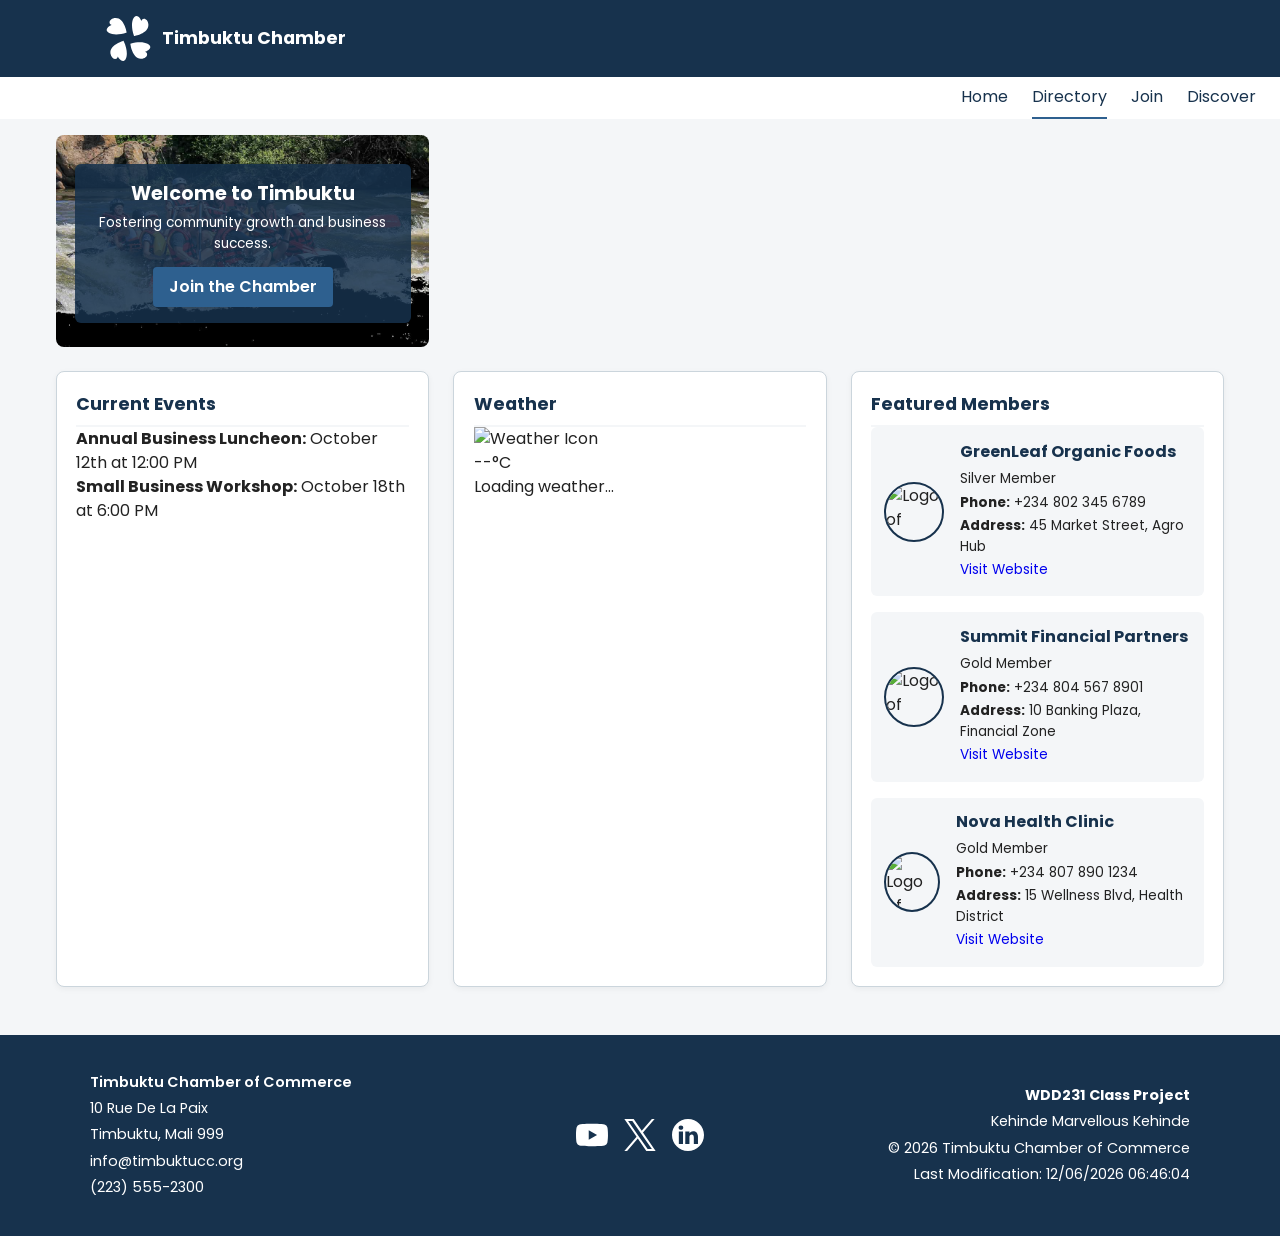
==== chamber/index.html @ e99e4661 "done" ====
<!DOCTYPE html>
<html lang="en">
<head>
   <meta charset="UTF-8">
   <meta name="viewport" content="width=device-width, initial-scale=1.0">
   <meta name="description" content="Timbuktu Chamber of Commerce Member Directory featuring local businesses, organizations, and community partners.">
   <meta name="author" content="Kehinde Marvellous Kehinde">

<!-- Facebook Open Graph Meta Tags -->
   <meta property="og:title" content="Timbuktu Chamber of Commerce Member Directory">
   <meta property="og:description" content="Browse local businesses, organizations, and community partners in the Timbuktu Chamber directory.">
   <meta property="og:image" content="https://kellymarv1.github.io/wdd231/chamber/images/chamber-hero.jpg">
   <meta property="og:url" content="https://kellymarv1.github.io/wdd231/chamber/directory.html">

   <title>Member Directory | Timbuktu Chamber of Commerce</title>

   <!-- Favicon -->
   <link rel="icon" href="images/favicon.ico">

   <!-- Google Fonts -->
   <link rel="preconnect" href="https://fonts.googleapis.com">
   <link rel="preconnect" href="https://fonts.gstatic.com" crossorigin>
   <link href="https://fonts.googleapis.com/css2?family=Poppins:wght@400;500;600;700&display=swap" rel="stylesheet">

   <!-- CSS Styles -->
   <link rel="stylesheet" href="styles/normalize.css">
   <link rel="stylesheet" href="styles/small.css">
   <link rel="stylesheet" href="styles/large.css" media="screen and (min-width: 768px)">

   <!-- JavaScript -->
   <script src="scripts/navigation.js" defer></script>
   <script src="scripts/date.js" defer></script>
   <script src="scripts/directory.js" defer></script>
   <script src="scripts/home.js" defer></script>
   <script src="scripts/weather.js" defer></script>
</head>
<body>

   <header>
       <div class="header-top">
           <div class="logo-area">
               <img src="images/logo.svg" alt="Timbuktu Chamber Logo">
               <span>Timbuktu Chamber</span>
           </div>
           <button id="menuButton" class="menu-button" aria-label="Open navigation menu">☰</button>
       </div>
       <nav id="primaryNav">
           <a href="index.html">Home</a>
           <a href="directory.html" class="active">Directory</a>
           <a href="join.html">Join</a>
           <a href="discover.html">Discover</a>
       </nav>
   </header>

   <main class="home-grid">
   <!-- Hero Section with Image and CTA -->
   <section class="hero">
       <img src="images/chamber-hero.jpg" alt="Timbuktu Community View" width="1200" height="600">
       <div class="hero-cta">
           <h2>Welcome to Timbuktu</h2>
           <p>Fostering community growth and business success.</p>
           <a href="join.html" class="cta-button">Join the Chamber</a>
       </div>
   </section>

   <!-- Current Events Section -->
   <section class="card events-card">
       <h2>Current Events</h2>
       <ul>
           <li><strong>Annual Business Luncheon:</strong> October 12th at 12:00 PM</li>
           <li><strong>Small Business Workshop:</strong> October 18th at 6:00 PM</li>
       </ul>
   </section>

   <!-- Weather Section -->
<section class="card weather-card">
   <h2>Weather</h2>
   <div class="weather-content">
       <img id="weather-icon" src="" alt="Weather Icon">
       <p><span id="current-temp">--</span>&deg;C</p>
       <p id="weather-desc">Loading weather...</p>
   </div>
   <div id="forecast-container">
       <!-- 3-day forecast injected via JS -->
   </div>
</section>

   <!-- Company Spotlights Section -->
   <section class="card spotlights-section">
       <h2>Featured Members</h2>
       <div id="spotlightContainer" class="spotlight-grid">
           <!-- Randomized Gold/Silver spotlights loaded via JavaScript -->
       </div>
   </section>
   </main>

   <footer>
       <div class="footer-content">
           <!-- Left Section: Chamber Info -->
           <div class="footer-col chamber-details">
               <h2>Timbuktu Chamber of Commerce</h2>
               <p>10 Rue De La Paix</p>
               <p>Timbuktu, Mali 999</p>
               <p>info@timbuktucc.org</p>
               <p>(223) 555-2300</p>
           </div>

           <!-- Middle Section: Social Icons -->
           <div class="footer-col social-links">
               <a href="https://youtube.com" target="_blank" rel="noopener noreferrer" aria-label="YouTube">
                   <img src="images/youtube.svg" alt="YouTube icon">
               </a>
               <a href="https://x.com" target="_blank" rel="noopener noreferrer" aria-label="X(formerly Twitter)">
                   <img src="images/x-twitter.svg" alt="X(formerly Twitter) icon">
               </a>
               <a href="https://linkedin.com" target="_blank" rel="noopener noreferrer" aria-label="LinkedIn">
                   <img src="images/linkedin.svg" alt="LinkedIn icon">
               </a>
           </div>

           <!-- Right Section: Project & Student Info -->
           <div class="footer-col project-details">
               <p><strong>WDD231 Class Project</strong></p>
               <p>Kehinde Marvellous Kehinde</p>
               <p>&copy; <span id="currentyear"></span> Timbuktu Chamber of Commerce</p>
               <p class="highlight">Last Modification: <span id="lastmodified"></span></p>
           </div>
       </div>
   </footer>

</body>
</html>
---- chamber/styles/small.css ----
:root {
  --primary-color: #17324d;
  --secondary-color: #2e608f;
  --accent-color: #f4f6f8;
  --text-color: #222222;
}

body {
  font-family: 'Poppins', sans-serif, Arial, sans-serif;
  color: var(--text-color);
  margin: 0;
  padding: 0;
  background-color: var(--accent-color);
}

/* Header & Mobile Logo Contrast */
header {
  background-color: var(--primary-color);
  color: white;
}

.header-top {
  display: flex;
  justify-content: space-between;
  align-items: center;
  padding: 1rem;
}

.logo-area {
  display: flex;
  align-items: center;
  gap: 0.7rem;
  color: white; /* Ensures high contrast on dark mobile header */
  text-decoration: none;
  font-size: 1.1rem;
  font-weight: 700;
}

.logo-area img {
  width: 45px;
  height: 45px;
  filter: brightness(0) invert(1); /* Ensures logo is visible on dark background */
}

.menu-button {
  background: none;
  border: none;
  color: white;
  font-size: 1.8rem;
  cursor: pointer;
}

/* Mobile Navigation Menu */
nav {
  display: none;
  flex-direction: column;
  background-color: var(--primary-color);
}

nav.open {
  display: flex;
}

nav a {
  color: white;
  text-decoration: none;
  padding: 0.8rem 1rem;
  text-align: center;
  border-top: 1px solid rgba(255, 255, 255, 0.1);
}

nav a:hover, nav a.active {
  background-color: var(--secondary-color);
}

/* Main Content Layout */
main {
  padding: 1rem;
  max-width: 1200px;
  margin: 0 auto;
}

main h1 {
  text-align: center;
  color: var(--primary-color);
}

/* ==============================
  VIEW TOGGLE BUTTONS
============================== */
.view-toggle {
  display: flex;
  justify-content: center;
  gap: 1rem;
  margin: 1rem 0 1.5rem;
}

.view-btn {
  padding: 0.6rem 1.2rem;
  background-color: white;
  border: 2px solid var(--primary-color);
  color: var(--primary-color);
  font-family: inherit;
  font-size: 0.95rem;
  font-weight: 600;
  border-radius: 6px;
  cursor: pointer;
}

.view-btn:hover,
.view-btn.active {
  background-color: var(--primary-color);
  color: white;
}

/* ==============================
  MEMBER CONTAINER - GRID VIEW
============================== */
#memberContainer.grid {
  display: grid;
  grid-template-columns: 1fr;
  gap: 1rem;
}

#memberContainer.grid .member-card {
  background-color: #ffffff;
  border: 1px solid #cbd5dc;
  border-radius: 8px;
  padding: 1.5rem;
  text-align: center;
  box-shadow: 0 2px 6px rgba(0, 0, 0, 0.08);
}

#memberContainer.grid .member-card img {
  width: 100px;
  height: 100px;
  object-fit: cover;
  border-radius: 50%;
  margin-bottom: 1rem;
  border: 3px solid var(--primary-color);
}

#memberContainer.grid .member-card h2 {
  margin: 0 0 0.5rem;
  color: var(--primary-color);
  font-size: 1.2rem;
}

#memberContainer.grid .membership-level {
  font-weight: 600;
  color: var(--secondary-color);
  margin-bottom: 0.8rem;
  font-size: 0.9rem;
}

#memberContainer.grid .member-card p {
  margin: 0.4rem 0;
  font-size: 0.9rem;
}

#memberContainer.grid .member-desc {
  margin-top: 0.8rem;
  font-style: italic;
  color: #555;
}

/* ==============================
  MEMBER CONTAINER - LIST VIEW
============================== */
#memberContainer.list {
  display: flex;
  flex-direction: column;
  gap: 0.5rem;
}

#memberContainer.list .member-card {
  display: flex;
  justify-content: space-between;
  align-items: center;
  background-color: #ffffff;
  border: 1px solid #cbd5dc;
  padding: 0.8rem 1rem;
  border-radius: 6px;
  text-align: left;
}

#memberContainer.list .member-card img,
#memberContainer.list .member-desc,
#memberContainer.list .membership-level {
  display: none;
}

#memberContainer.list .member-info {
  display: flex;
  justify-content: space-between;
  align-items: center;
  width: 100%;
  gap: 1rem;
  flex-wrap: wrap;
}

#memberContainer.list .member-info h2 {
  margin: 0;
  font-size: 1rem;
  color: var(--primary-color);
  flex: 2;
  min-width: 150px;
}

#memberContainer.list .member-info p {
  margin: 0;
  font-size: 0.85rem;
  flex: 1;
}

/* ==============================
  HOME PAGE STYLES (MOBILE)
============================== */
.home-main {
  display: flex;
  flex-direction: column;
  gap: 1.5rem;
}

.hero {
  position: relative;
  width: 100%;
  max-height: 400px;
  overflow: hidden;
  border-radius: 8px;
}

.hero img {
  width: 100%;
  height: 100%;
  object-fit: cover;
  display: block;
}

.hero-cta {
  position: absolute;
  bottom: 1.5rem;
  left: 50%;
  transform: translateX(-50%);
  background-color: rgba(23, 50, 77, 0.85);
  color: white;
  padding: 1rem 1.5rem;
  text-align: center;
  border-radius: 6px;
  width: 90%;
  max-width: 400px;
}

.hero-cta h2 {
  margin: 0 0 0.3rem;
  font-size: 1.2rem;
  color: white;
}

.hero-cta p {
  margin: 0 0 0.8rem;
  font-size: 0.85rem;
}

.cta-button {
  display: inline-block;
  background-color: var(--secondary-color);
  color: white;
  text-decoration: none;
  padding: 0.5rem 1rem;
  font-weight: 600;
  border-radius: 4px;
  transition: background-color 0.2s;
}

.cta-button:hover {
  background-color: #1c3d5a;
}

.home-grid {
  display: flex;
  flex-direction: column;
  gap: 1.5rem;
}

.card {
  background-color: #ffffff;
  border: 1px solid #cbd5dc;
  border-radius: 8px;
  padding: 1.2rem;
  box-shadow: 0 2px 6px rgba(0, 0, 0, 0.05);
}

.card h2 {
  margin-top: 0;
  color: var(--primary-color);
  font-size: 1.1rem;
  border-bottom: 2px solid var(--accent-color);
  padding-bottom: 0.5rem;
}

.current-weather {
  display: flex;
  align-items: center;
  gap: 1rem;
  margin-bottom: 1.2rem;
}

.temp-display {
  font-size: 1.5rem;
  font-weight: 700;
  margin: 0;
  color: var(--primary-color);
}

.forecast-box {
  border-top: 1px solid #eee;
  padding-top: 0.5rem;
  font-size: 0.9rem;
}

.spotlight-grid {
  display: flex;
  flex-direction: column;
  gap: 1rem;
}

.spotlight-card {
  display: flex;
  align-items: center;
  gap: 1rem;
  background-color: var(--accent-color);
  padding: 0.8rem;
  border-radius: 6px;
}

.spotlight-card img {
  width: 60px;
  height: 60px;
  object-fit: cover;
  border-radius: 50%;
  border: 2px solid var(--primary-color);
  filter: none; /* Keep member logos in full color */
}

.spotlight-info h3 {
  margin: 0 0 0.3rem;
  font-size: 1rem;
  color: var(--primary-color);
}

.spotlight-info p {
  margin: 0.2rem 0;
  font-size: 0.85rem;
}

/* ==============================
  FOOTER LAYOUT (MOBILE)
============================== */
footer {
  background-color: var(--primary-color);
  color: white;
  padding: 2rem 1rem;
  text-align: center;
  margin-top: 2rem;
}

.footer-content {
  display: flex;
  flex-direction: column;
  gap: 1.5rem;
  max-width: 1100px;
  margin: 0 auto;
}

.footer-col p {
  margin: 0.3rem 0;
  font-size: 0.9rem;
  color: white;
}

.footer-col h2 {
  font-weight: 600;
  margin: 0.3rem 0;
  font-size: 0.9rem;
  color: white;
}

.social-links {
  display: flex;
  justify-content: center;
  gap: 1rem;
}

.social-links img {
  width: 32px;
  height: 32px;
  filter: brightness(0) invert(1); /* Turns icons white for high contrast */
}
---- chamber/styles/large.css ----
@media screen and (min-width: 768px) {
  
  /* Header Desktop Adjustments */
 header {
   background-color: var(--primary-color);
   color: white;
}
  .logo-area {
      color: white; /* Dark text on white desktop header */
  }

  .menu-button {
      display: none;
  }

  nav {
      display: flex;
      flex-direction: row;
      justify-content: flex-end;
      background-color: white;
      gap: 1.5rem;
      padding-right: 1.5rem;
  }

  nav a {
      color: var(--primary-color);
      border-top: none;
      padding: 0.5rem 0;
  }

  nav a:hover, nav a.active {
      background-color: transparent;
      border-bottom: 2px solid var(--secondary-color);
  }

  .header-top {
      max-width: 1100px;
      margin: 0 auto;
  }

  /* 3-column Grid for member cards */
  #memberContainer.grid {
      grid-template-columns: repeat(3, 1fr);
      gap: 1.5rem;
      padding: 0;
  }

  #memberContainer.list {
      padding: 0;
  }

  /* Home Page Desktop 3-Column Layout Grid */
  .home-grid {
      display: grid;
      grid-template-columns: repeat(3, 1fr);
      gap: 1.5rem;
  }

  .events-card {
      grid-column: 1 / 2;
  }

  .weather-card {
      grid-column: 2 / 3;
  }

  .spotlights-section {
      grid-column: 3 / 4;
  }

  .spotlight-grid {
      flex-direction: column;
  }

  /* 3-column Footer Layout matching wireframe */
  .footer-content {
      display: grid;
      grid-template-columns: repeat(3, 1fr);
      text-align: left;
      align-items: center;
      gap: 2rem;
  }

  .social-links {
      justify-content: center;
  }

  .project-details {
      text-align: right;
  }
}
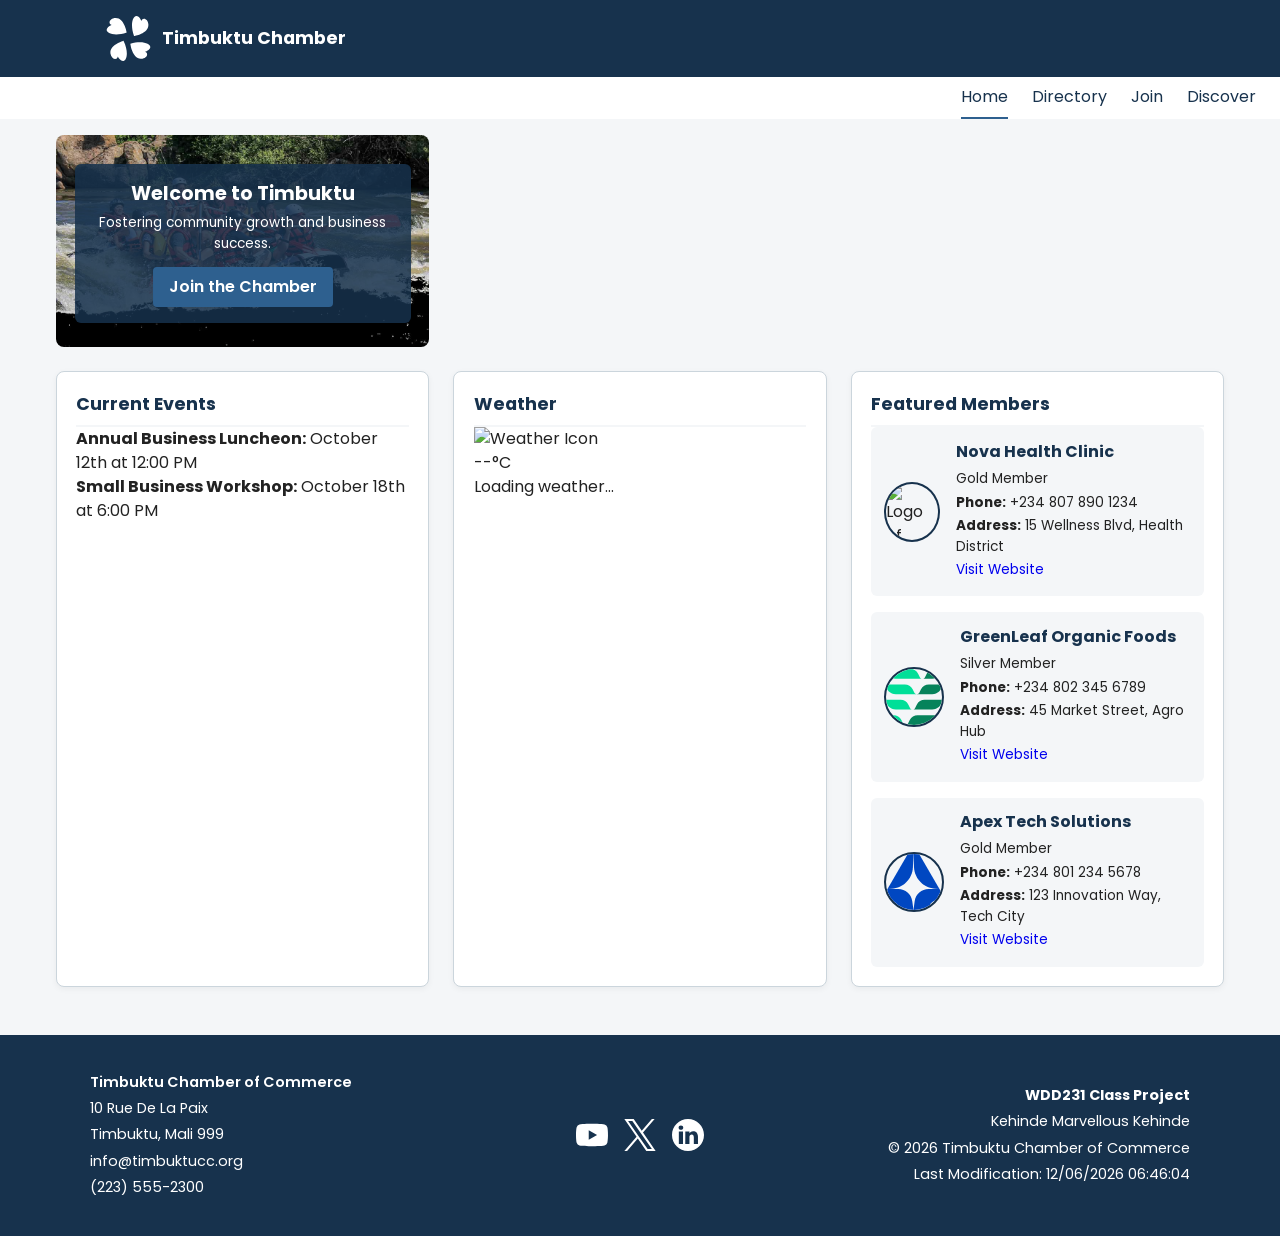
==== commit 2455f987: "done" ====
--- a/chamber/index.html
+++ b/chamber/index.html
@@ -46,7 +46,7 @@
        </div>
        <nav id="primaryNav">
            <a href="index.html">Home</a>
-           <a href="directory.html" class="active">Directory</a>
+           <a href="directory.html">Directory</a>
            <a href="join.html">Join</a>
            <a href="discover.html">Discover</a>
        </nav>
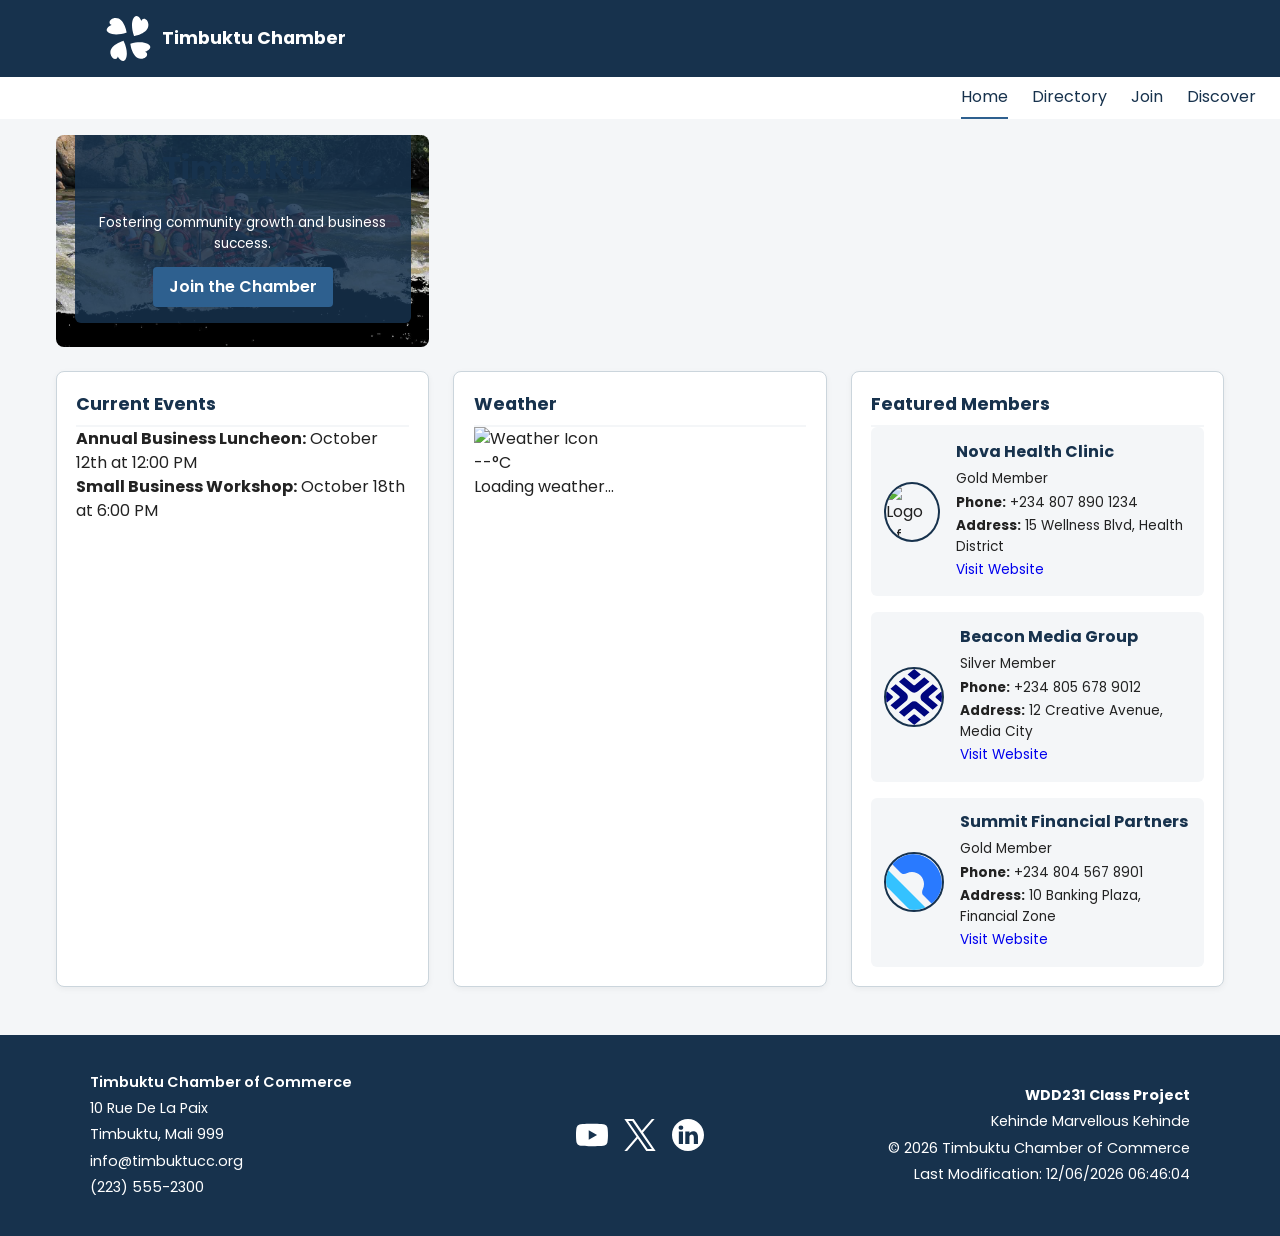
==== commit 5542457c: "hvh" ====
--- a/chamber/index.html
+++ b/chamber/index.html
@@ -57,7 +57,7 @@
    <section class="hero">
        <img src="images/chamber-hero.jpg" alt="Timbuktu Community View" width="1200" height="600">
        <div class="hero-cta">
-           <h2>Welcome to Timbuktu</h2>
+           <h1>Welcome to Timbuktu</h1>
            <p>Fostering community growth and business success.</p>
            <a href="join.html" class="cta-button">Join the Chamber</a>
        </div>
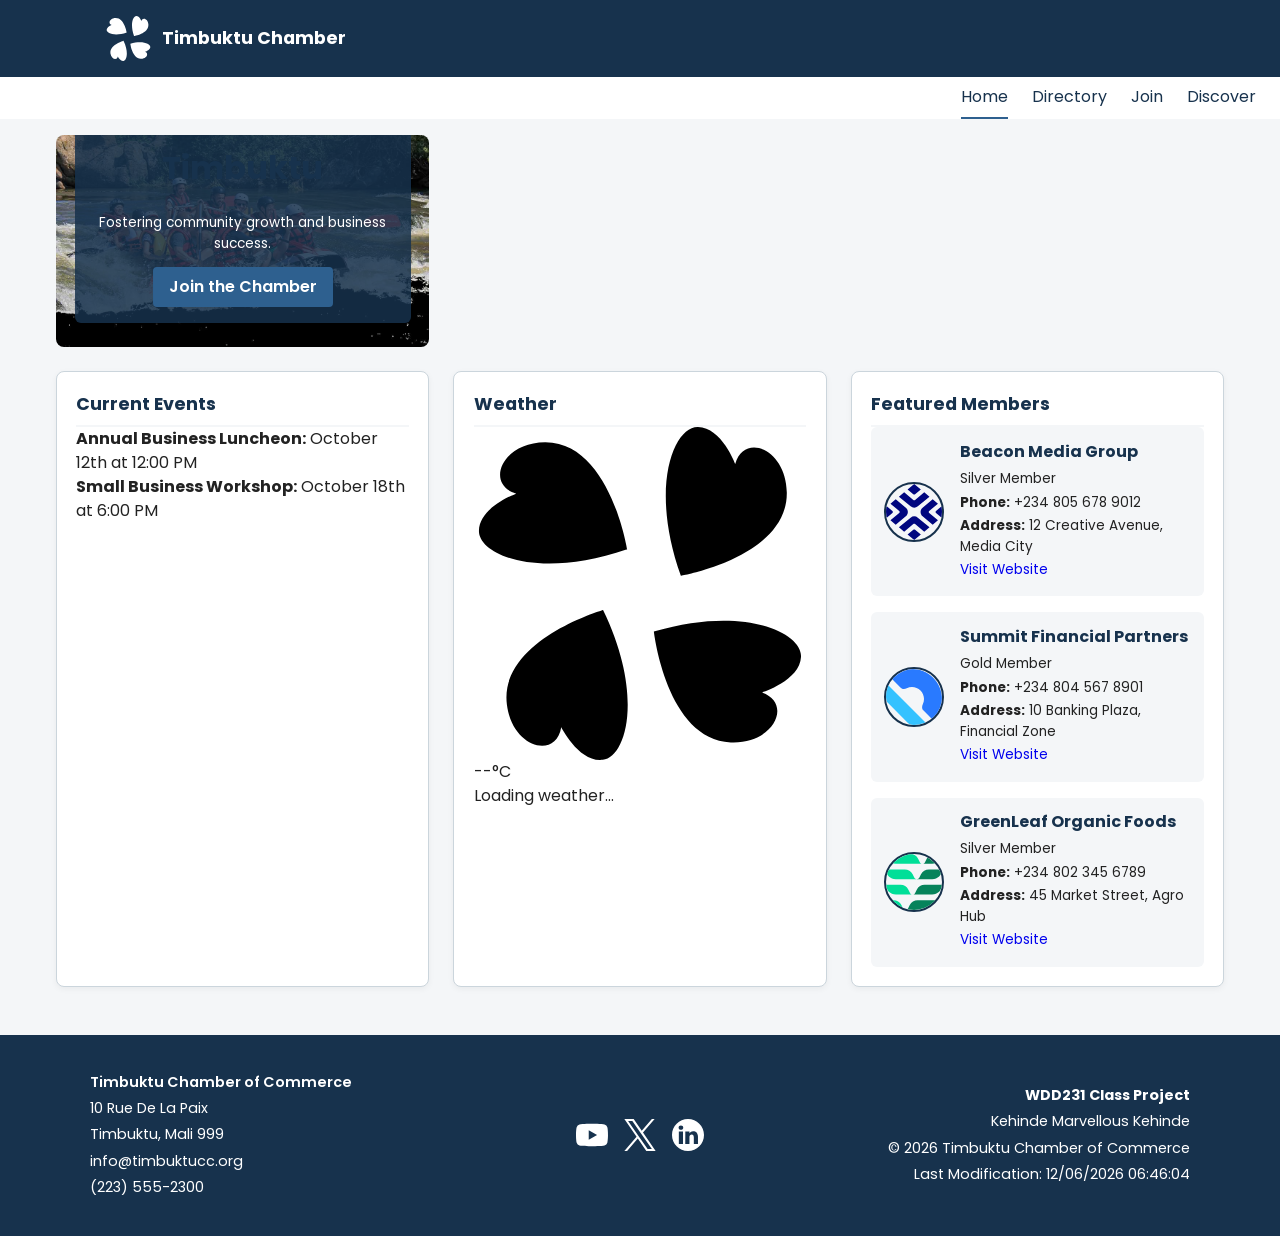
==== commit 68c413e8: "done" ====
--- a/chamber/index.html
+++ b/chamber/index.html
@@ -76,7 +76,7 @@
 <section class="card weather-card">
    <h2>Weather</h2>
    <div class="weather-content">
-       <img id="weather-icon" src="" alt="Weather Icon">
+       <img id="weather-icon" src="images/logo.svg" alt="Weather Icon">
        <p><span id="current-temp">--</span>&deg;C</p>
        <p id="weather-desc">Loading weather...</p>
    </div>
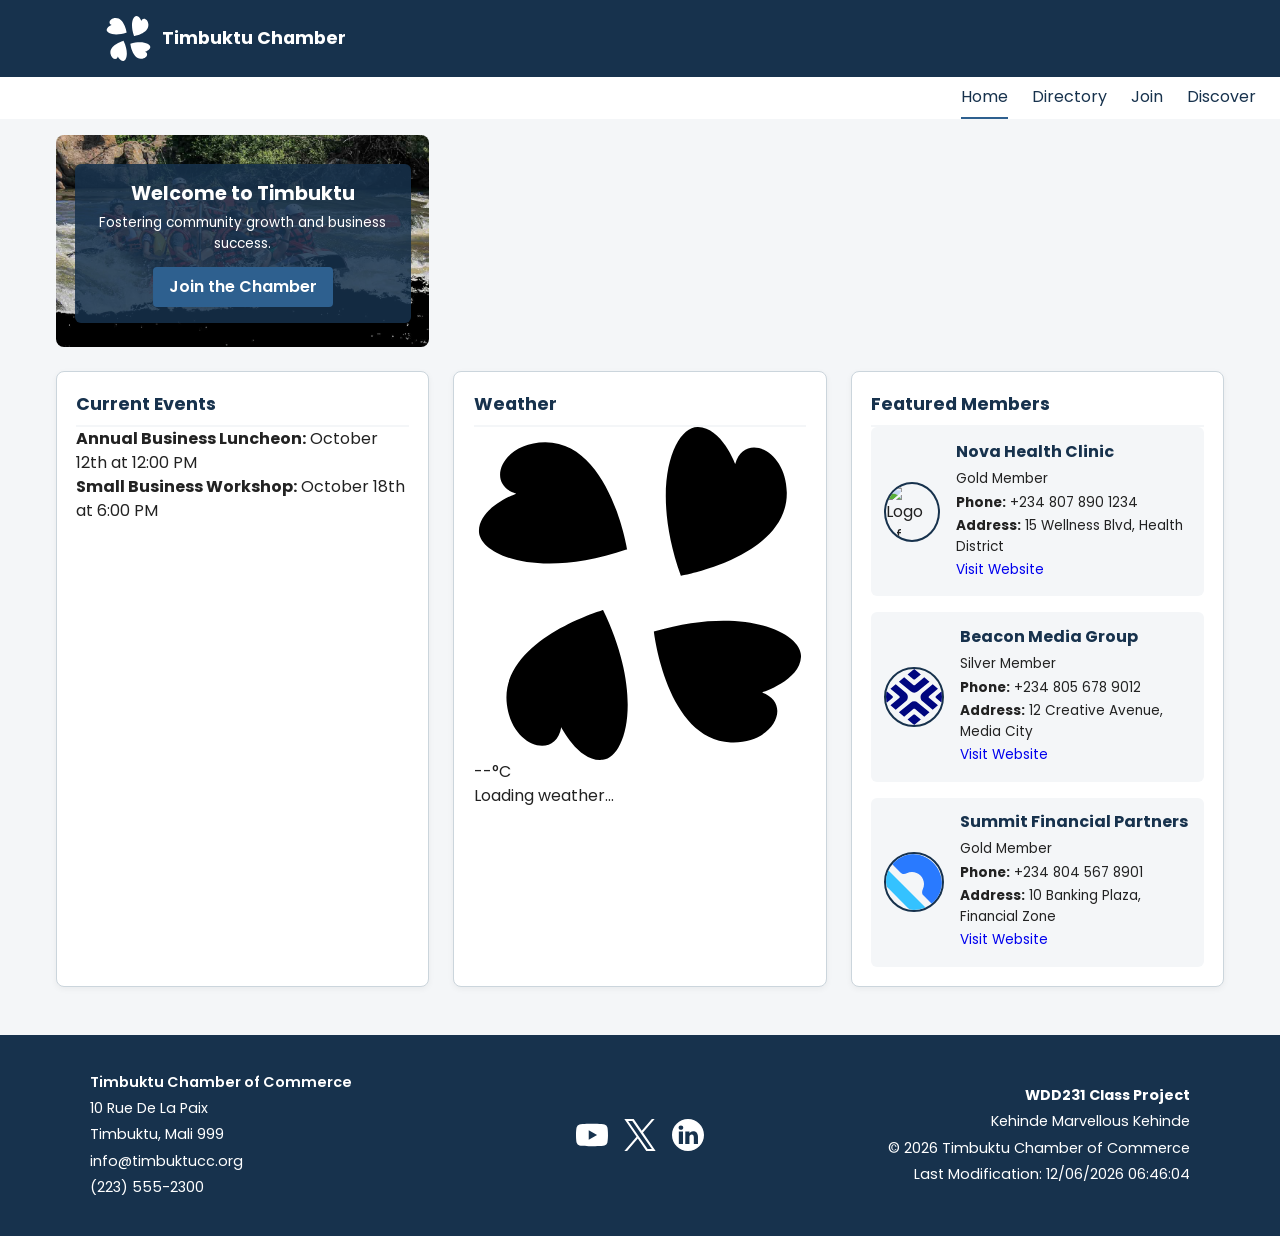
==== commit 60d88ba5: "done" ====
--- a/chamber/index.html
+++ b/chamber/index.html
@@ -3,14 +3,14 @@
 <head>
    <meta charset="UTF-8">
    <meta name="viewport" content="width=device-width, initial-scale=1.0">
-   <meta name="description" content="Timbuktu Chamber of Commerce Member Directory featuring local businesses, organizations, and community partners.">
+   <meta name="description" content="Welcome to the Timbuktu Chamber of Commerce home page. Discover local events, member businesses, live weather, and networking opportunities.">
    <meta name="author" content="Kehinde Marvellous Kehinde">
 
 <!-- Facebook Open Graph Meta Tags -->
    <meta property="og:title" content="Timbuktu Chamber of Commerce Member Directory">
-   <meta property="og:description" content="Browse local businesses, organizations, and community partners in the Timbuktu Chamber directory.">
+   <meta property="og:description" content="Official home of the Timbuktu Chamber of Commerce. Fostering community growth and business success.">
    <meta property="og:image" content="https://kellymarv1.github.io/wdd231/chamber/images/chamber-hero.jpg">
-   <meta property="og:url" content="https://kellymarv1.github.io/wdd231/chamber/directory.html">
+   <meta property="og:url" content="https://kellymarv1.github.io/wdd231/chamber/index.html">
 
    <title>Member Directory | Timbuktu Chamber of Commerce</title>
 
--- a/chamber/styles/small.css
+++ b/chamber/styles/small.css
@@ -251,7 +251,7 @@
   max-width: 400px;
 }
 
-.hero-cta h2 {
+.hero-cta h1 {
   margin: 0 0 0.3rem;
   font-size: 1.2rem;
   color: white;
